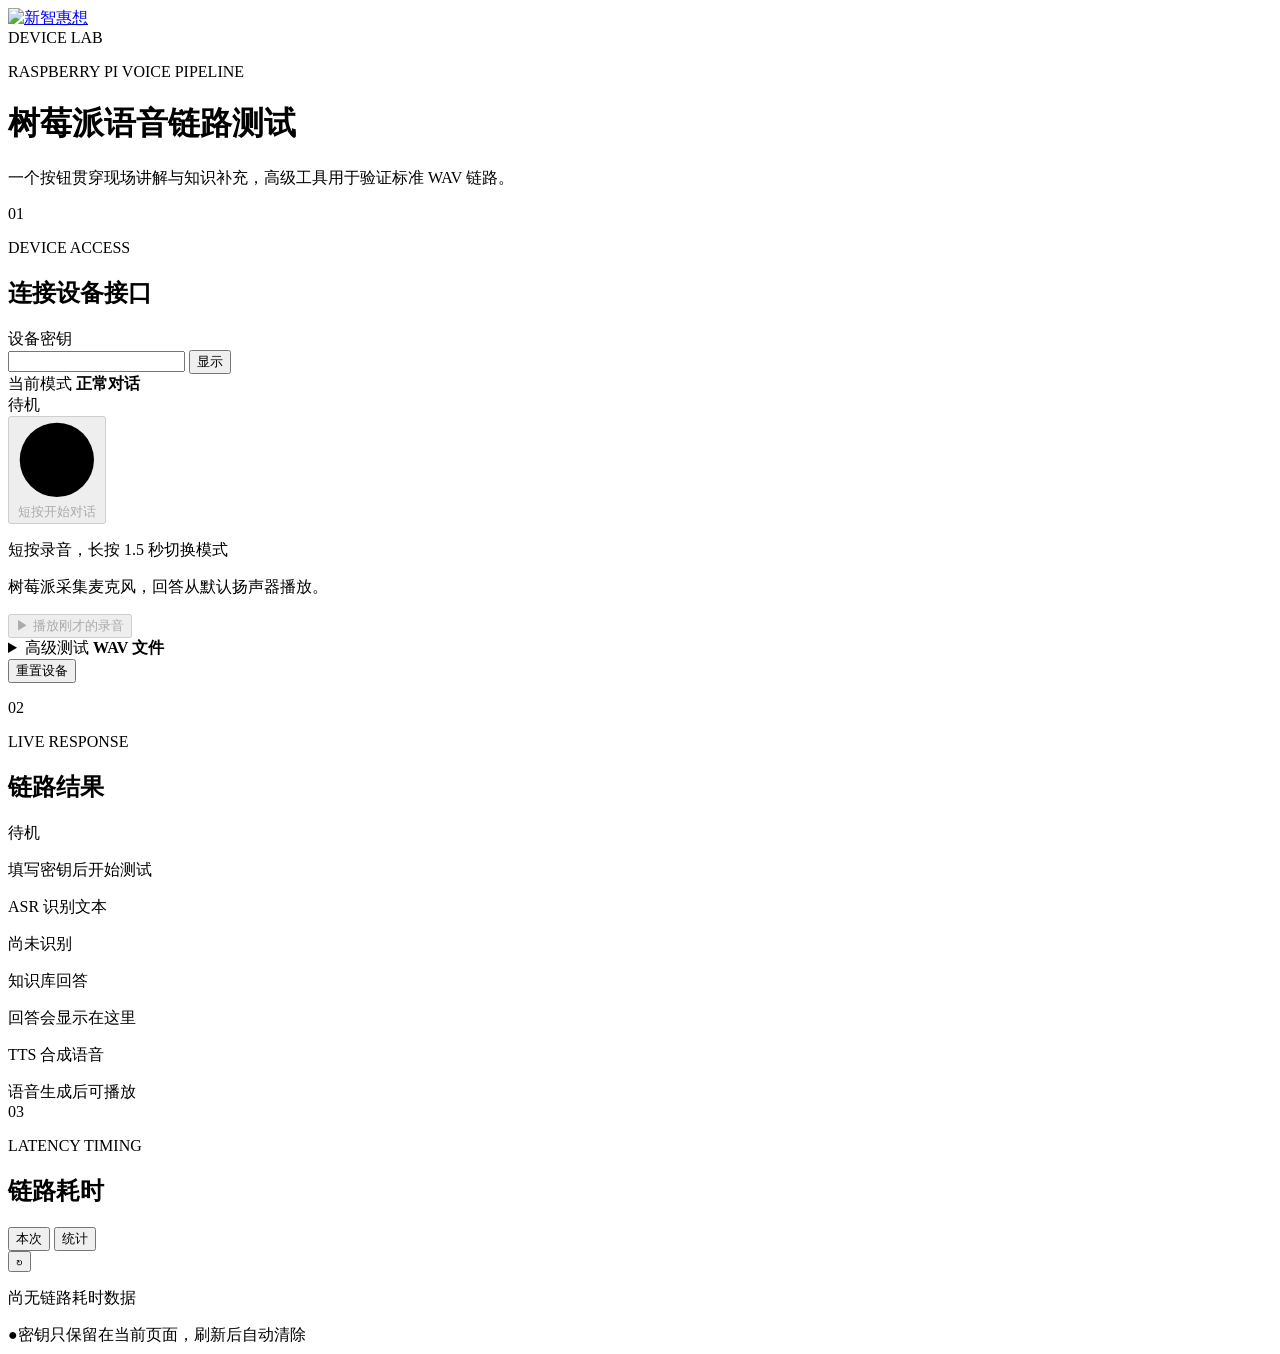
==== src/showroom_guide/web/device-test.html @ 1d812d2c "feat: 统一网页语音与知识补充交互" ====
<!doctype html>
<html lang="zh-CN">
<head>
  <meta charset="utf-8">
  <meta name="viewport" content="width=device-width, initial-scale=1, viewport-fit=cover">
  <meta name="theme-color" content="#f4f6f8">
  <title>树莓派语音链路测试 · 新智惠想</title>
  <link rel="icon" href="/static/xzinfra-logo.svg">
  <link rel="stylesheet" href="/static/device-test.css?v=20260824">
  <script src="/static/press-gesture.js?v=20260824" defer></script>
  <script src="/static/device-interaction.js?v=20260824" defer></script>
  <script src="/static/device-test.js?v=20260824" defer></script>
</head>
<body>
  <header class="brand-bar">
    <a href="/" class="brand" aria-label="返回展厅 AI 讲解首页">
      <img src="/static/xzinfra-logo.svg" alt="新智惠想">
    </a>
    <div class="environment"><span aria-hidden="true"></span>DEVICE LAB</div>
  </header>

  <main class="test-shell">
    <header class="page-heading">
      <p class="eyebrow">RASPBERRY PI VOICE PIPELINE</p>
      <h1>树莓派语音链路测试</h1>
      <p>一个按钮贯穿现场讲解与知识补充，高级工具用于验证标准 WAV 链路。</p>
    </header>

    <div class="workspace">
      <section class="control-panel" aria-labelledby="control-title">
        <div class="section-heading">
          <span>01</span>
          <div><p>DEVICE ACCESS</p><h2 id="control-title">连接设备接口</h2></div>
        </div>

        <form id="device-form">
          <label for="device-key">设备密钥</label>
          <div class="secret-field">
            <input id="device-key" name="device-key" type="password" autocomplete="off" spellcheck="false" required>
            <button id="toggle-key" type="button" aria-label="显示设备密钥" aria-pressed="false">显示</button>
          </div>

          <section class="unified-interaction" aria-labelledby="interaction-title" data-mode="dialogue">
            <div class="interaction-heading">
              <div>
                <span id="interaction-title">当前模式</span>
                <strong id="interaction-mode">正常对话</strong>
              </div>
              <span id="interaction-stage">待机</span>
            </div>
            <button id="unified-action" class="unified-action" type="button" aria-describedby="gesture-hint" disabled>
              <svg class="hold-progress" viewBox="0 0 44 44" aria-hidden="true">
                <circle cx="22" cy="22" r="20" pathLength="1"></circle>
              </svg>
              <span class="action-core" aria-hidden="true"><i></i></span>
              <span id="unified-action-label">短按开始对话</span>
            </button>
            <p id="gesture-hint">短按录音，长按 1.5 秒切换模式</p>
            <p class="device-route">树莓派采集麦克风，回答从默认扬声器播放。</p>
          </section>

          <button class="secondary replay-button" id="replay-recording" type="button" disabled>
            <span class="replay-icon" aria-hidden="true">▶</span>
            <span id="replay-recording-label">播放刚才的录音</span>
          </button>

          <section class="knowledge-panel" id="knowledge-context" aria-label="知识补充详情" hidden>
            <div class="knowledge-status-grid" aria-label="知识补充状态">
              <div><span>控制</span><strong id="knowledge-control-state">待校准</strong></div>
              <div><span>模式</span><strong id="knowledge-mode-state">未进入</strong></div>
              <div><span>阶段</span><strong id="knowledge-processing-stage">--</strong></div>
            </div>

            <div class="knowledge-draft-block">
              <label for="knowledge-draft">复述草稿</label>
              <output id="knowledge-draft" aria-live="polite">等待录入</output>
            </div>

            <div class="knowledge-sync" id="knowledge-sync" data-sync-state="idle" aria-live="polite">
              <span>同步</span>
              <strong id="knowledge-sync-state">尚无待同步内容</strong>
            </div>

          </section>

          <details id="advanced-wav" class="advanced-wav">
            <summary>
              <span>高级测试</span>
              <strong>WAV 文件</strong>
            </summary>
            <div class="advanced-wav-body">
              <div class="wav-purpose" role="group" aria-label="WAV 用途">
                <button id="wav-purpose-dialogue" type="button" aria-pressed="true">对话测试</button>
                <button id="wav-purpose-knowledge" type="button" aria-pressed="false">知识补充</button>
              </div>
              <label class="drop-zone" id="drop-zone" for="wav-file">
                <input id="wav-file" name="file" type="file" accept=".wav,audio/wav">
                <strong id="file-name">选择或拖放 WAV 文件</strong>
                <span>16 kHz · 单声道 · 16-bit PCM · 最大 10 MiB</span>
              </label>
              <button class="primary wav-submit" id="run-test" type="submit"><span>开始对话测试</span><b aria-hidden="true">→</b></button>
              <div class="wav-review" id="wav-review" hidden>
                <p>知识复述</p>
                <p id="wav-review-hint" aria-live="polite">请完整试听复述，播放结束后才能保存。</p>
                <audio id="wav-knowledge-review" controls preload="none" aria-describedby="wav-review-hint" hidden></audio>
                <div id="wav-knowledge-actions" class="wav-knowledge-actions" hidden>
                  <button class="secondary" id="wav-knowledge-discard" type="button">放弃</button>
                  <button class="secondary" id="wav-knowledge-retry" type="button" hidden>重新获取复述</button>
                  <button class="knowledge-save" id="wav-knowledge-save" type="button" disabled>保存到知识库</button>
                </div>
              </div>
            </div>
          </details>

          <button class="secondary reset-button" id="reset-device" type="button">重置设备</button>
        </form>
        <p class="error" id="device-error" role="alert"></p>
      </section>

      <section class="result-panel" aria-labelledby="result-title">
        <div class="section-heading">
          <span>02</span>
          <div><p>LIVE RESPONSE</p><h2 id="result-title">链路结果</h2></div>
        </div>

        <div class="status-line">
          <div class="phase-pill" id="phase-pill" data-phase="idle"><i aria-hidden="true"></i><span id="phase">待机</span></div>
          <p id="status-message" aria-live="polite">填写密钥后开始测试</p>
        </div>

        <div class="result-block"><p>ASR 识别文本</p><div id="transcript" aria-live="polite">尚未识别</div></div>
        <div class="result-block answer-block"><p>知识库回答</p><div id="answer" aria-live="polite">回答会显示在这里</div></div>
        <div class="audio-block">
          <div><p>TTS 合成语音</p><span id="audio-hint">语音生成后可播放</span></div>
          <audio id="device-audio" controls preload="none" hidden></audio>
        </div>
      </section>

      <section class="latency-panel" aria-labelledby="latency-title">
        <div class="latency-topline">
          <div class="section-heading">
            <span>03</span>
            <div><p>LATENCY TIMING</p><h2 id="latency-title">链路耗时</h2></div>
          </div>
          <div class="latency-controls">
            <div class="latency-tabs" role="tablist" aria-label="链路耗时视图">
              <button id="latency-current-tab" type="button" role="tab" aria-selected="true" aria-controls="latency-current-view">本次</button>
              <button id="latency-stats-tab" type="button" role="tab" aria-selected="false" aria-controls="latency-stats-view">统计</button>
            </div>
            <button id="latency-refresh" class="latency-refresh" type="button" aria-label="刷新链路耗时" title="刷新链路耗时">↻</button>
          </div>
        </div>

        <div id="latency-current-view" class="latency-view" role="tabpanel" aria-labelledby="latency-current-tab">
          <p id="latency-empty" class="latency-empty">尚无链路耗时数据</p>
          <div id="latency-current-content" hidden>
            <div class="latency-summary">
              <div><span>本次耗时</span><strong id="latency-outcome">--</strong></div>
              <div><span>完成时间</span><strong id="latency-recorded-at">--</strong></div>
              <div><span>服务端总耗时</span><strong id="latency-total">--</strong></div>
            </div>
            <p id="latency-failure" class="latency-failure" hidden></p>
            <div id="latency-stages" class="latency-stages" aria-live="polite"></div>
          </div>
        </div>

        <div id="latency-stats-view" class="latency-view" role="tabpanel" aria-labelledby="latency-stats-tab" hidden>
          <div class="latency-table-wrap">
            <table class="latency-table">
              <thead><tr><th>阶段</th><th>样本数</th><th>P50</th><th>P95</th></tr></thead>
              <tbody id="latency-stats-body"></tbody>
            </table>
          </div>
        </div>
      </section>
    </div>

    <footer class="privacy-note"><span aria-hidden="true">●</span>密钥只保留在当前页面，刷新后自动清除</footer>
  </main>
</body>
</html>
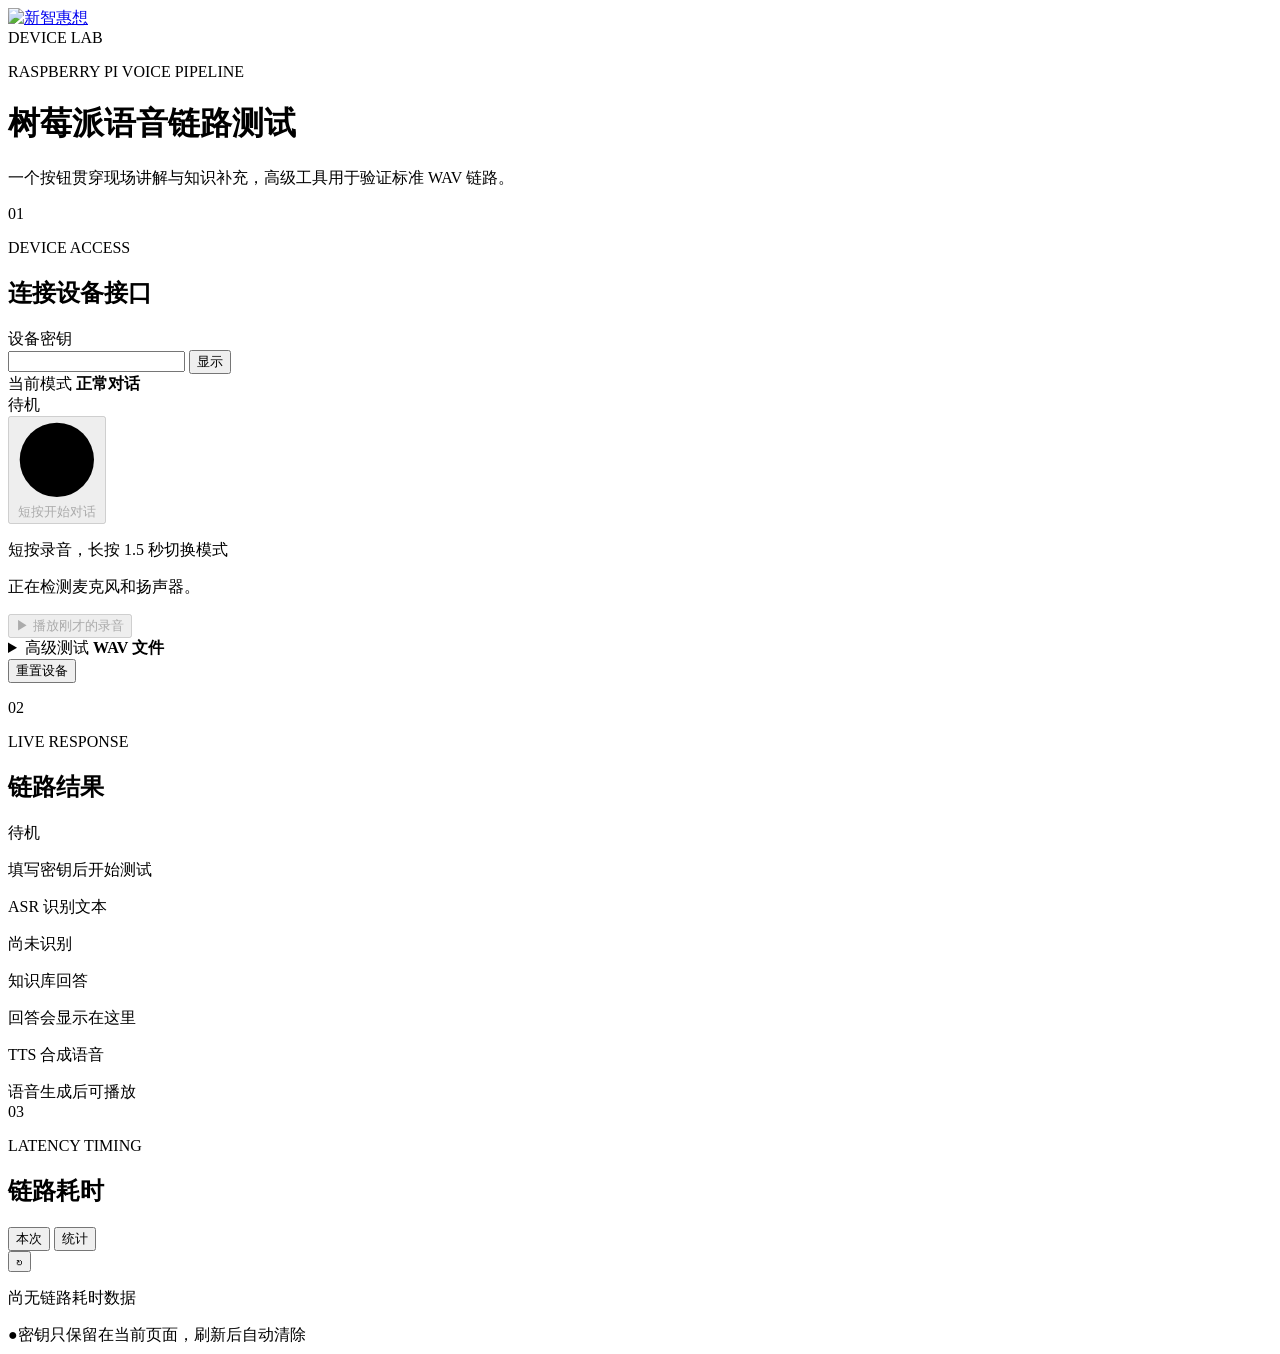
==== commit 1cc870e6: "fix: 提升树莓派现场语音稳定性" ====
--- a/src/showroom_guide/web/device-test.html
+++ b/src/showroom_guide/web/device-test.html
@@ -7,9 +7,9 @@
   <title>树莓派语音链路测试 · 新智惠想</title>
   <link rel="icon" href="/static/xzinfra-logo.svg">
   <link rel="stylesheet" href="/static/device-test.css?v=20260824">
-  <script src="/static/press-gesture.js?v=20260824" defer></script>
-  <script src="/static/device-interaction.js?v=20260824" defer></script>
-  <script src="/static/device-test.js?v=20260824" defer></script>
+  <script src="/static/press-gesture.js?v=20260831" defer></script>
+  <script src="/static/device-interaction.js?v=20260831" defer></script>
+  <script src="/static/device-test.js?v=20260831" defer></script>
 </head>
 <body>
   <header class="brand-bar">
@@ -56,7 +56,7 @@
               <span id="unified-action-label">短按开始对话</span>
             </button>
             <p id="gesture-hint">短按录音，长按 1.5 秒切换模式</p>
-            <p class="device-route">树莓派采集麦克风，回答从默认扬声器播放。</p>
+            <p class="device-route" id="audio-device-status" aria-live="polite">正在检测麦克风和扬声器。</p>
           </section>
 
           <button class="secondary replay-button" id="replay-recording" type="button" disabled>
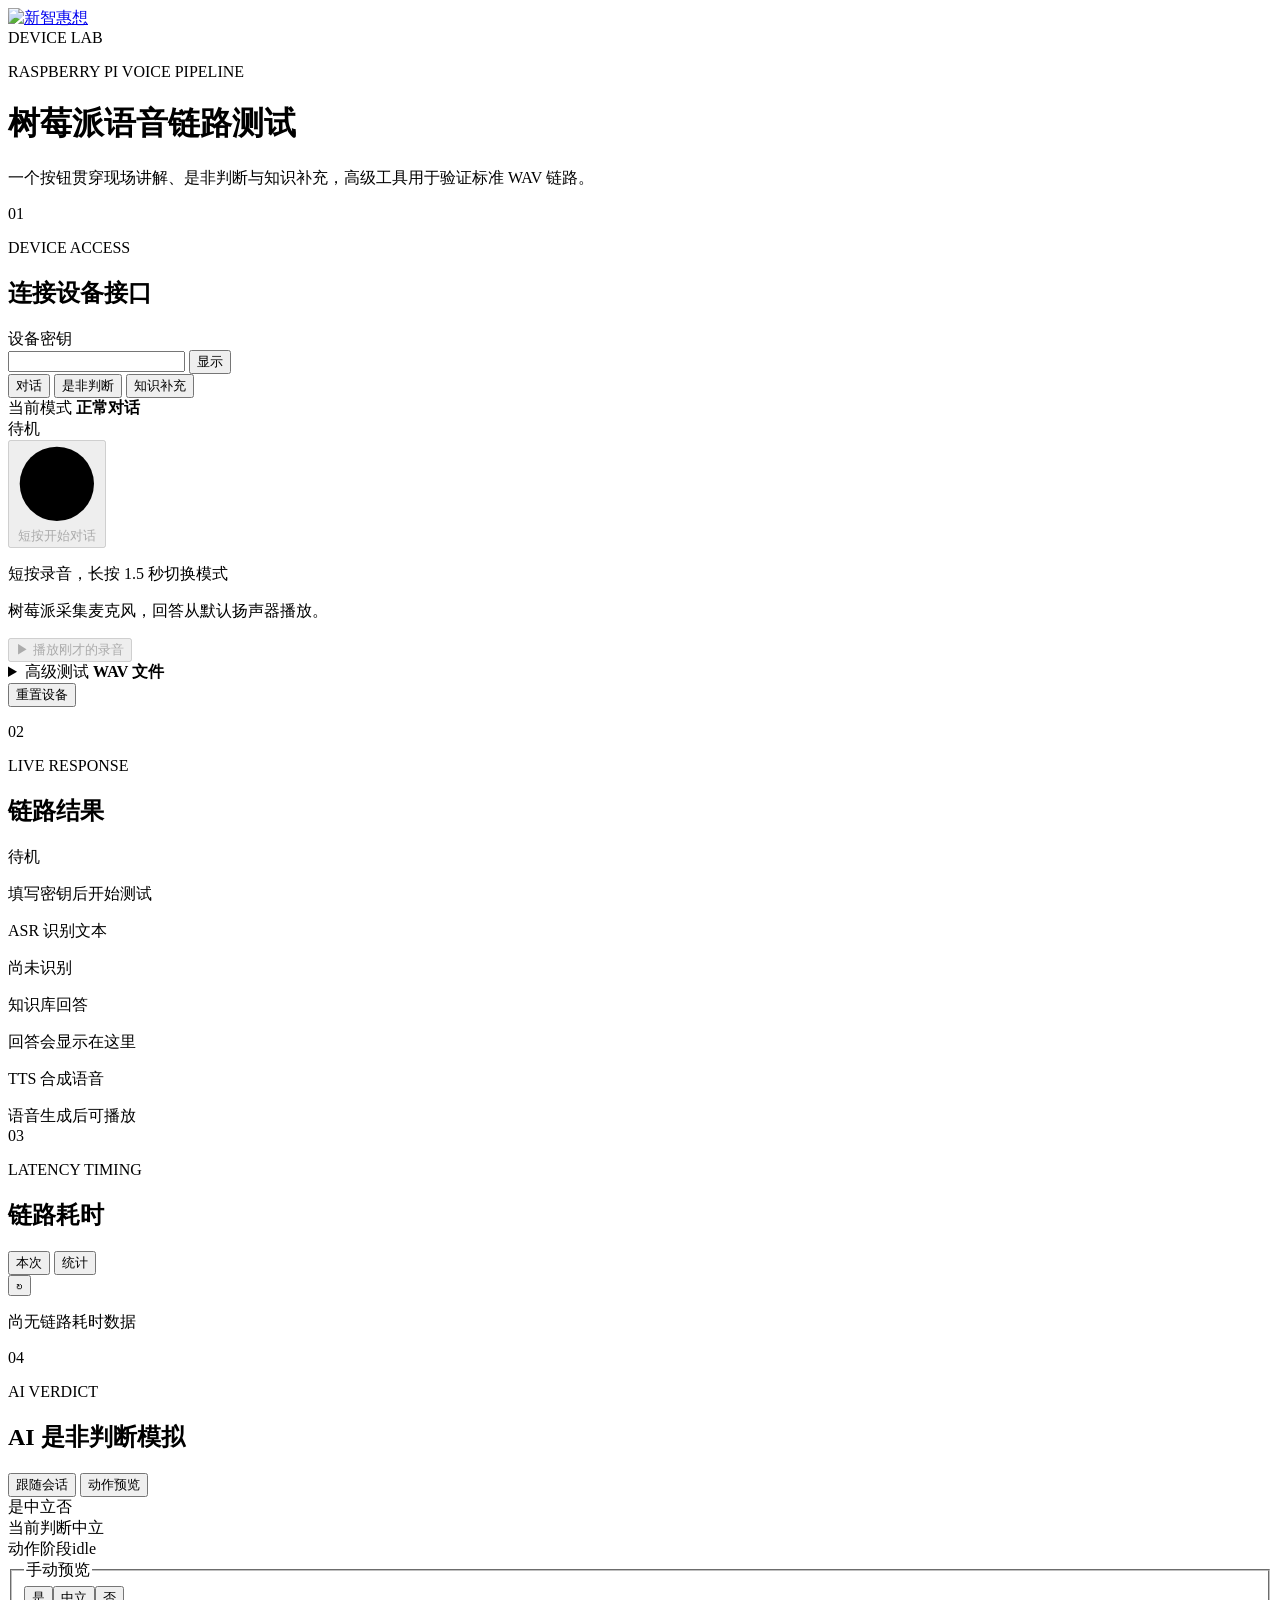
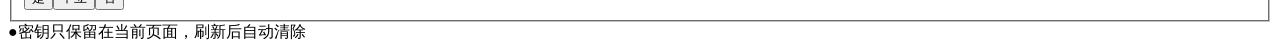
==== commit a0fd2034: "feat: 模拟独立是非判断模式" ====
--- a/src/showroom_guide/web/device-test.html
+++ b/src/showroom_guide/web/device-test.html
@@ -7,9 +7,11 @@
   <title>树莓派语音链路测试 · 新智惠想</title>
   <link rel="icon" href="/static/xzinfra-logo.svg">
   <link rel="stylesheet" href="/static/device-test.css?v=20260824">
-  <script src="/static/press-gesture.js?v=20260831" defer></script>
-  <script src="/static/device-interaction.js?v=20260831" defer></script>
-  <script src="/static/device-test.js?v=20260831" defer></script>
+  <script src="/static/press-gesture.js?v=20260824" defer></script>
+  <script src="/static/device-interaction.js?v=20260824" defer></script>
+  <script src="/static/browser-recorder.js?v=20260902" defer></script>
+  <script src="/static/servo-simulator.js?v=20260901" defer></script>
+  <script src="/static/device-test.js?v=20260824" defer></script>
 </head>
 <body>
   <header class="brand-bar">
@@ -23,7 +25,7 @@
     <header class="page-heading">
       <p class="eyebrow">RASPBERRY PI VOICE PIPELINE</p>
       <h1>树莓派语音链路测试</h1>
-      <p>一个按钮贯穿现场讲解与知识补充，高级工具用于验证标准 WAV 链路。</p>
+      <p>一个按钮贯穿现场讲解、是非判断与知识补充，高级工具用于验证标准 WAV 链路。</p>
     </header>
 
     <div class="workspace">
@@ -41,6 +43,11 @@
           </div>
 
           <section class="unified-interaction" aria-labelledby="interaction-title" data-mode="dialogue">
+            <div class="interaction-modes" role="group" aria-label="交互模式">
+              <button id="mode-conversation" type="button" aria-pressed="true">对话</button>
+              <button id="mode-verdict" type="button" aria-pressed="false">是非判断</button>
+              <button id="mode-knowledge" type="button" aria-pressed="false">知识补充</button>
+            </div>
             <div class="interaction-heading">
               <div>
                 <span id="interaction-title">当前模式</span>
@@ -56,7 +63,17 @@
               <span id="unified-action-label">短按开始对话</span>
             </button>
             <p id="gesture-hint">短按录音，长按 1.5 秒切换模式</p>
-            <p class="device-route" id="audio-device-status" aria-live="polite">正在检测麦克风和扬声器。</p>
+            <p class="device-route" id="device-route">树莓派采集麦克风，回答从默认扬声器播放。</p>
+          </section>
+
+          <section class="verdict-panel" id="verdict-context" aria-label="是非判断详情" hidden>
+            <div class="verdict-status-grid">
+              <div><span>范围</span><strong id="verdict-scope">--</strong></div>
+              <div><span>依据</span><strong id="verdict-basis">--</strong></div>
+              <div><span>耗时</span><strong id="verdict-elapsed">--</strong></div>
+            </div>
+            <div class="verdict-detail"><span>判断理由</span><output id="verdict-reason">等待提问</output></div>
+            <div class="verdict-detail"><span>知识依据</span><output id="verdict-evidence">--</output></div>
           </section>
 
           <button class="secondary replay-button" id="replay-recording" type="button" disabled>
@@ -91,6 +108,7 @@
             <div class="advanced-wav-body">
               <div class="wav-purpose" role="group" aria-label="WAV 用途">
                 <button id="wav-purpose-dialogue" type="button" aria-pressed="true">对话测试</button>
+                <button id="wav-purpose-verdict" type="button" aria-pressed="false">是非判断</button>
                 <button id="wav-purpose-knowledge" type="button" aria-pressed="false">知识补充</button>
               </div>
               <label class="drop-zone" id="drop-zone" for="wav-file">
@@ -129,9 +147,9 @@
         </div>
 
         <div class="result-block"><p>ASR 识别文本</p><div id="transcript" aria-live="polite">尚未识别</div></div>
-        <div class="result-block answer-block"><p>知识库回答</p><div id="answer" aria-live="polite">回答会显示在这里</div></div>
+        <div class="result-block answer-block"><p id="answer-label">知识库回答</p><div id="answer" aria-live="polite">回答会显示在这里</div></div>
         <div class="audio-block">
-          <div><p>TTS 合成语音</p><span id="audio-hint">语音生成后可播放</span></div>
+          <div><p id="audio-label">TTS 合成语音</p><span id="audio-hint">语音生成后可播放</span></div>
           <audio id="device-audio" controls preload="none" hidden></audio>
         </div>
       </section>
@@ -175,6 +193,26 @@
       </section>
     </div>
 
+    <section id="servo-simulator" class="servo-simulator" aria-labelledby="servo-simulator-title">
+      <div class="servo-simulator-heading">
+        <div class="section-heading"><span>04</span><div><p>AI VERDICT</p><h2 id="servo-simulator-title">AI 是非判断模拟</h2></div></div>
+        <div class="servo-mode" role="group" aria-label="模拟方式">
+          <button id="servo-mode-follow" type="button" aria-pressed="true">跟随会话</button>
+          <button id="servo-mode-preview" type="button" aria-pressed="false">动作预览</button>
+        </div>
+      </div>
+      <div class="servo-simulator-layout">
+        <div class="servo-stage" data-phase="idle" style="--servo-angle: 75;" aria-label="舵机是非判断侧视图">
+          <div class="servo-angle-field" aria-hidden="true"><span class="servo-angle-min">是</span><span class="servo-angle-center">中立</span><span class="servo-angle-max">否</span></div>
+          <div class="servo-mechanism" aria-hidden="true"><div class="servo-base"></div><div class="servo-body"></div><div id="servo-arm" class="servo-arm"><i></i><b></b></div><div class="servo-pivot"></div></div>
+          <div class="servo-readout" aria-live="polite"><div><span>当前判断</span><output id="servo-verdict-output">中立</output></div><div><span>动作阶段</span><output id="servo-phase-output">idle</output></div></div>
+        </div>
+        <div class="servo-controls"><fieldset class="servo-phase-controls"><legend>手动预览</legend><div class="servo-phase-grid">
+          <button type="button" data-servo-verdict="yes">是</button><button type="button" data-servo-verdict="neutral">中立</button><button type="button" data-servo-verdict="no">否</button>
+        </div></fieldset></div>
+      </div>
+    </section>
+
     <footer class="privacy-note"><span aria-hidden="true">●</span>密钥只保留在当前页面，刷新后自动清除</footer>
   </main>
 </body>
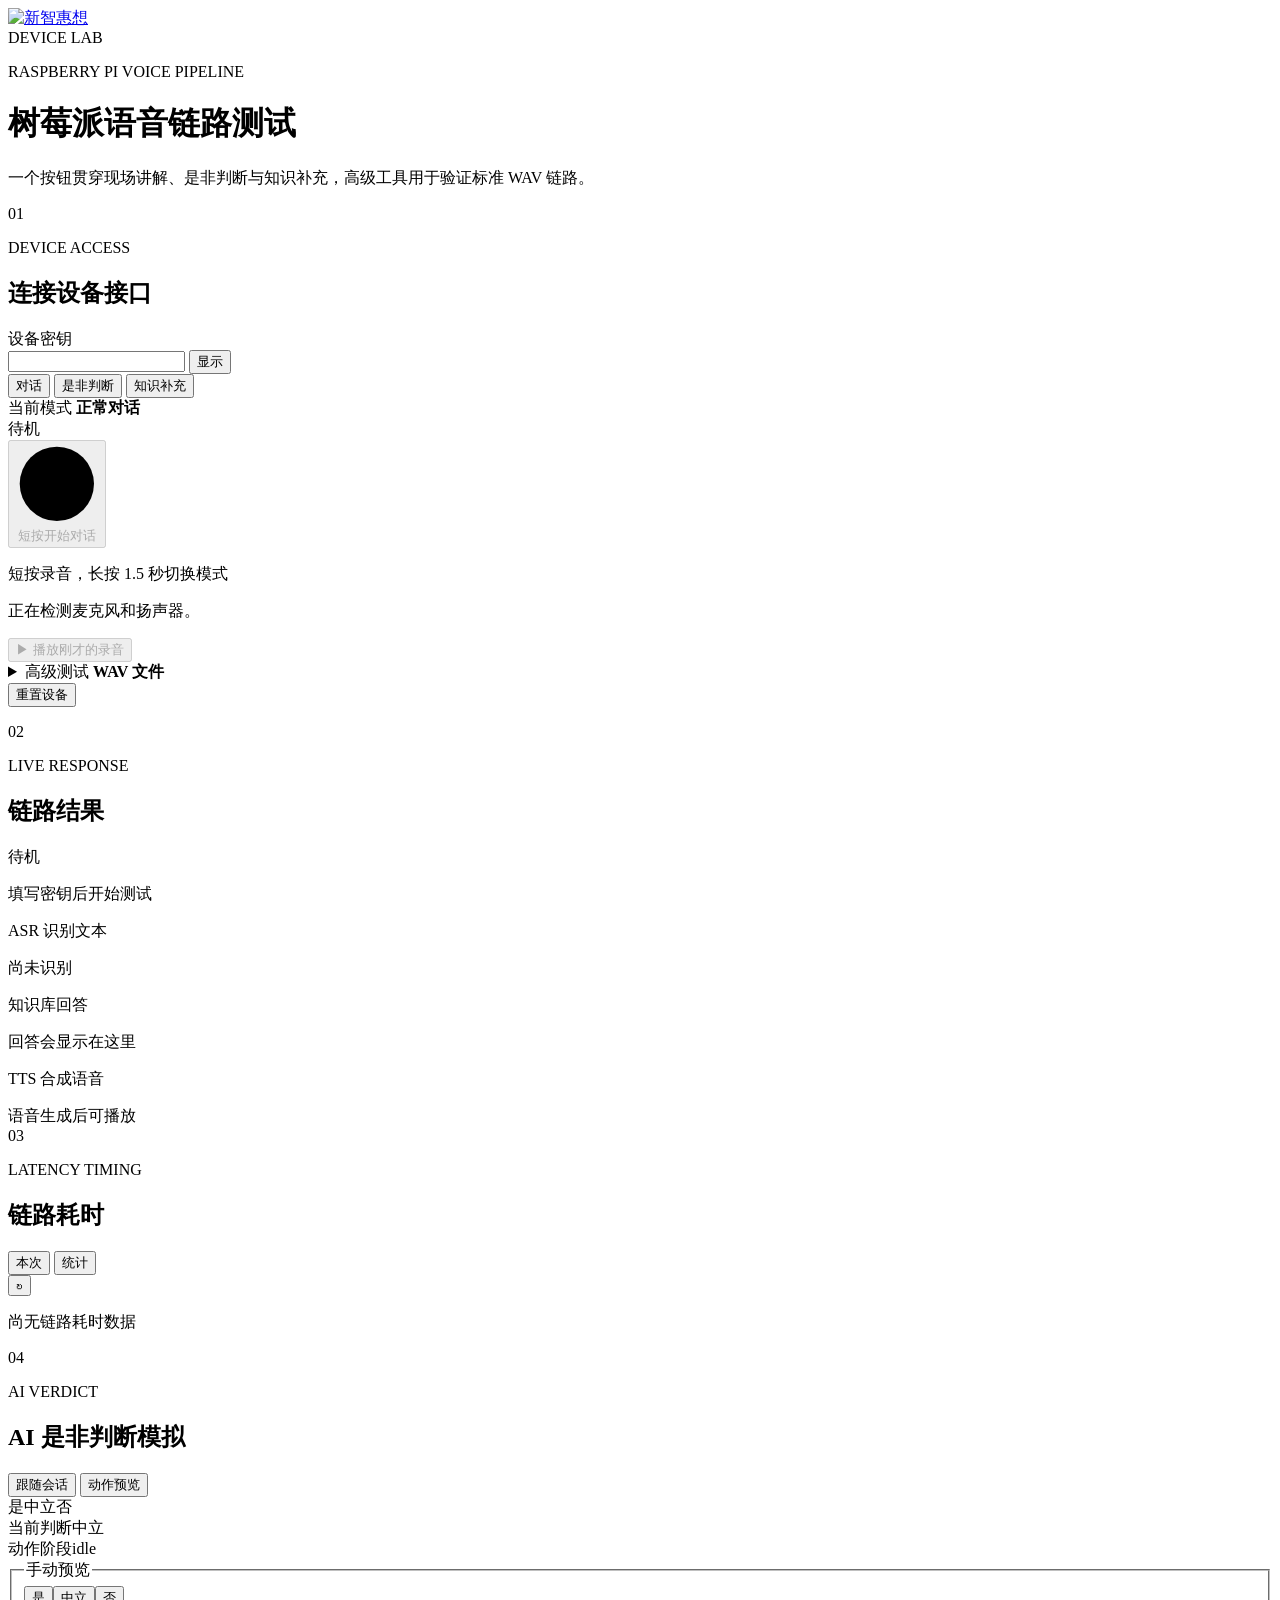
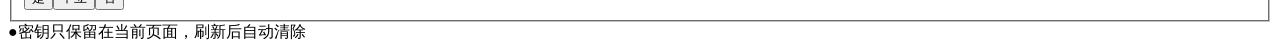
==== commit 588eb128: "merge: 集成树莓派现场稳定性修复 # Conflicts: #	src/showroom_guide/config.py #	src/showroom_guide/local_device.py" ====
--- a/src/showroom_guide/web/device-test.html
+++ b/src/showroom_guide/web/device-test.html
@@ -7,11 +7,11 @@
   <title>树莓派语音链路测试 · 新智惠想</title>
   <link rel="icon" href="/static/xzinfra-logo.svg">
   <link rel="stylesheet" href="/static/device-test.css?v=20260824">
-  <script src="/static/press-gesture.js?v=20260824" defer></script>
-  <script src="/static/device-interaction.js?v=20260824" defer></script>
+  <script src="/static/press-gesture.js?v=20260902" defer></script>
+  <script src="/static/device-interaction.js?v=20260902" defer></script>
   <script src="/static/browser-recorder.js?v=20260902" defer></script>
-  <script src="/static/servo-simulator.js?v=20260901" defer></script>
-  <script src="/static/device-test.js?v=20260824" defer></script>
+  <script src="/static/servo-simulator.js?v=20260902" defer></script>
+  <script src="/static/device-test.js?v=20260902" defer></script>
 </head>
 <body>
   <header class="brand-bar">
@@ -63,7 +63,7 @@
               <span id="unified-action-label">短按开始对话</span>
             </button>
             <p id="gesture-hint">短按录音，长按 1.5 秒切换模式</p>
-            <p class="device-route" id="device-route">树莓派采集麦克风，回答从默认扬声器播放。</p>
+            <p class="device-route" id="audio-device-status" aria-live="polite">正在检测麦克风和扬声器。</p>
           </section>
 
           <section class="verdict-panel" id="verdict-context" aria-label="是非判断详情" hidden>
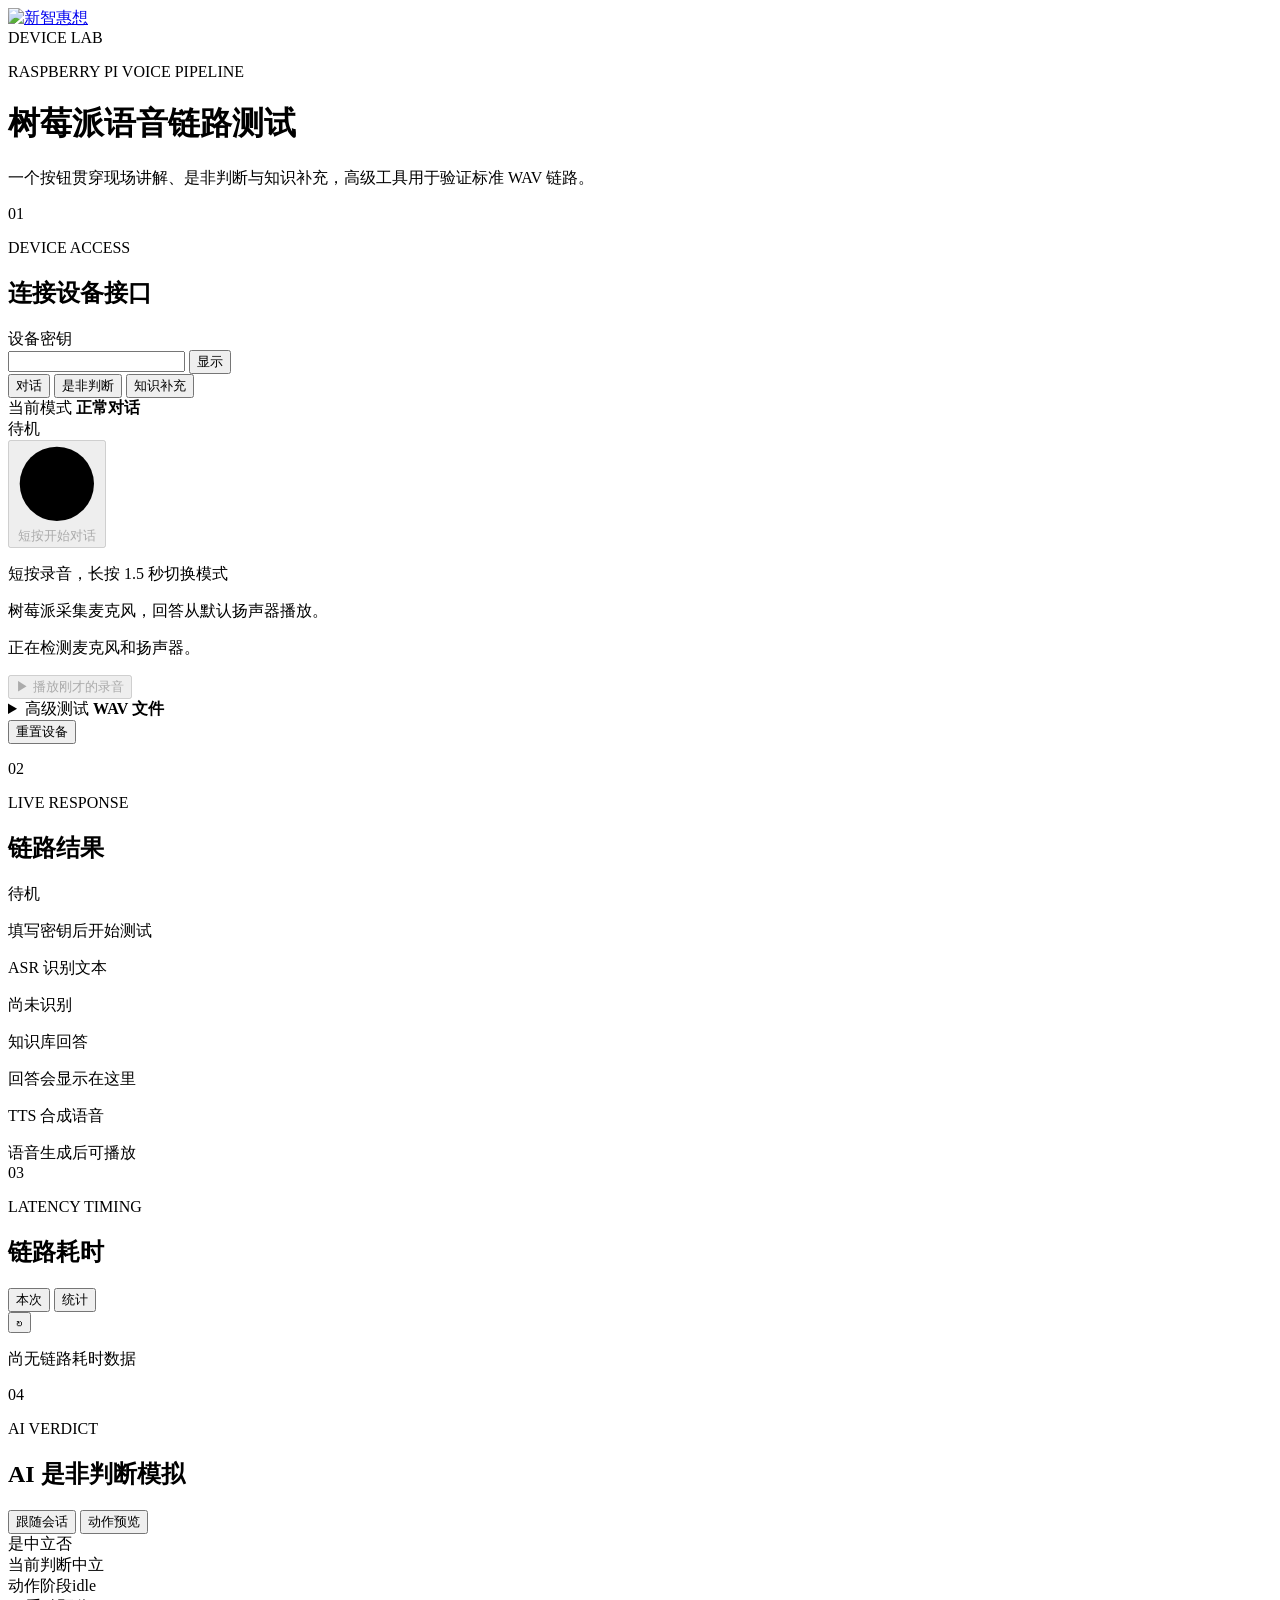
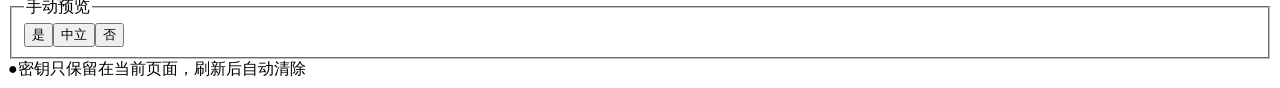
==== commit 2a501e6e: "fix: 解耦判断模拟与本地音频状态" ====
--- a/src/showroom_guide/web/device-test.html
+++ b/src/showroom_guide/web/device-test.html
@@ -63,6 +63,7 @@
               <span id="unified-action-label">短按开始对话</span>
             </button>
             <p id="gesture-hint">短按录音，长按 1.5 秒切换模式</p>
+            <p class="device-route" id="device-route">树莓派采集麦克风，回答从默认扬声器播放。</p>
             <p class="device-route" id="audio-device-status" aria-live="polite">正在检测麦克风和扬声器。</p>
           </section>
 
